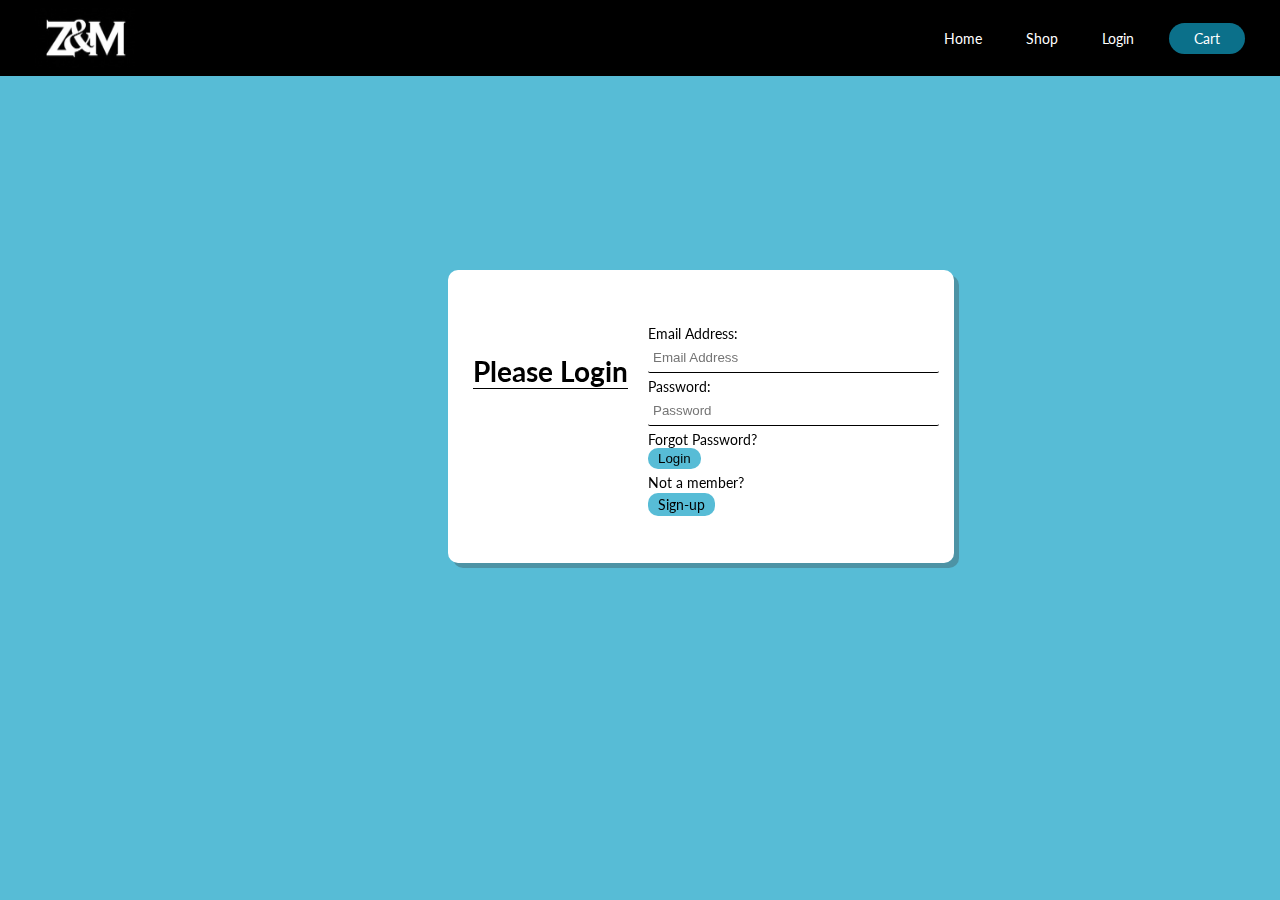
==== login.html @ fb1c5b1c "added home and login page" ====
<!DOCTYPE html>
<html lang="en">
<head>
    <meta charset="UTF-8">
    <meta name="viewport" content="width=device-width, initial-scale=1.0">
    <link href="styles/login.css" rel="stylesheet">
    <link href="styles/styles.css" rel="stylesheet">
    <link rel="preconnect" href="https://fonts.googleapis.com">
    <link rel="preconnect" href="https://fonts.gstatic.com" crossorigin>
    <link href="https://fonts.googleapis.com/css2?family=Lato&display=swap" rel="stylesheet">
    <title>Login Page</title>
</head>
<body>
    <header>
        <img class="logo" src="images/z&m3.jpg" alt="logo">
        <nav>
            <ul class="nav-links">
                <li><a href="index.html">Home</a></li>
                <li><a href="#">Shop</a></li>
                <li><a href="login.html">Login</a></li>
            </ul>
        </nav>
        <a class="cart" href="cart.html"><button>Cart</button></a>
    </header>
    <main>
        <h1>Please Login</h1>
        <form>
            <div class="form-floating">
                <label for="floatingInput">Email Address:</label>
                <input type="email" class="form-control" id="floatingInput" placeholder="Email Address" >
                
            </div>
        
            <div class="form-floating">
                <label for="floatingPassword">Password:</label>
                <input type="password" class="form-control" id="floatingPassword" placeholder="Password">
                
            </div>

            <div  class="pass">Forgot Password?</div>
            <input class="login" type="submit" value="Login">
            <div >
                Not a member? 
            </div>
            <div >
                <a class="signup-link" href="#">Sign-up</a>
            </div>
        </form>
    </main>
</body>
</html>

<!-- <h1>Please Sign-in</h1>
        <form>
            <div class="form-floating">
                <label for="floatingInput"></label>
                <input type="email" class="form-control" id="floatingInput" placeholder="Email Address" >
            </div>
        
            <div class="form-floating">
                <label for="floatingPassword"></label>
                <input type="password" class="form-control" id="floatingPassword" placeholder="Password">
            </div>
            
            <button class="submit-button" type="submit">Sign in</button>
        </form> -->
---- styles/login.css ----
body {
    margin: 0;
    padding: 0;
    font-family:'Lato', sans-serif;
    font-size: 14px;
    background: grey;
    overflow: hidden;
}

main {
    position: fixed;
    align-items: center;
    display: block;
    padding: 6em;
    top: 30%;
    left: 35%;
    padding: 50px;
    background:white;
    border-radius: 10px;
    box-shadow: 5px 5px rgba(57, 54, 54, 0.3);
}

main h1 {
    text-align: center;
    border-bottom: 1px solid black;
    text-shadow: none;
}

form div {
    padding-top: 5px;
}

.form-control {
    width: 100%;
    padding: 0 5px;
    height: 30px;
    border: none;
    border-radius: 2px;
    border-bottom: 1px solid black;
}

.form-control label {
    position: absolute;
    bottom: 20%;
    
}

.login {
    align-items: center;
    padding: 3px 10px;
    border: 1px black;
    border-radius: 10px;
    background-color: rgba(15, 160, 197, 0.7);
    border-bottom: 5px;
}


.signup-link {
    color: black;
    align-items: center;
    padding: 3px 10px;
    border-radius: 10px;
    background-color: rgba(15, 160, 197, 0.7);
    border-bottom: 3px;
}
---- styles/styles.css ----
body {
    box-sizing: border-box;
    margin: 0;
    padding: 0;
    background: rgba(15, 160, 197, 0.7);
}

li, a, button {
    font-family:'Lato', sans-serif;
    font-size: 14px;
    color: white;
    text-decoration: none;
}

header {
    display: flex;
    justify-content: flex-end;
    align-items: center;
    padding: 8px 35px;
    background-color: black;
}

.logo {
    width: 100px;
    height: 60px;
    margin-right: auto;
}

.nav-links {
    list-style: none;
}

.nav-links li {
    display: inline-block;
    padding: 0px 20px;
}

.nav-links li a {
    transition: all 0.3s ease 0s;
}

.nav-links li a:hover {
    cursor: pointer;
    color: #0088a9;
}

button {
    padding: 7px 25px;
    background-color: rgba(15, 160, 197, 0.7);
    border: none;
    border-radius: 50px;
    cursor: pointer;
    transition: all 0.3s ease 0s;
}

.cart {
    padding-left: 15px;
}


button:hover {
    background-color: rgba(15, 160, 197, 0.7);
}

main {
    max-width: 1300px;
    margin: auto;
    padding-left: 25px;
    padding-right: 25px;
    font-family:'Lato', sans-serif;
    display: flex;
    align-items: center;
}

#design {
    font-family: 'Lumanosimo', cursive;
    font-size: 50px;
}

p {
    padding: 0 10px;
}

h1 {
    margin-top: -100px;
    text-align: right;
    margin-right: 20px;
    margin-bottom: -10px;
    text-shadow: 3px 3px rgba(48, 40, 40, 0.5)
}

h2 {
    font-size: 30px;
    margin-bottom: -10px;
}

#models {
  border-left: 10px;
  box-shadow: 5px 5px rgba(48, 40, 40, 0.5);
}
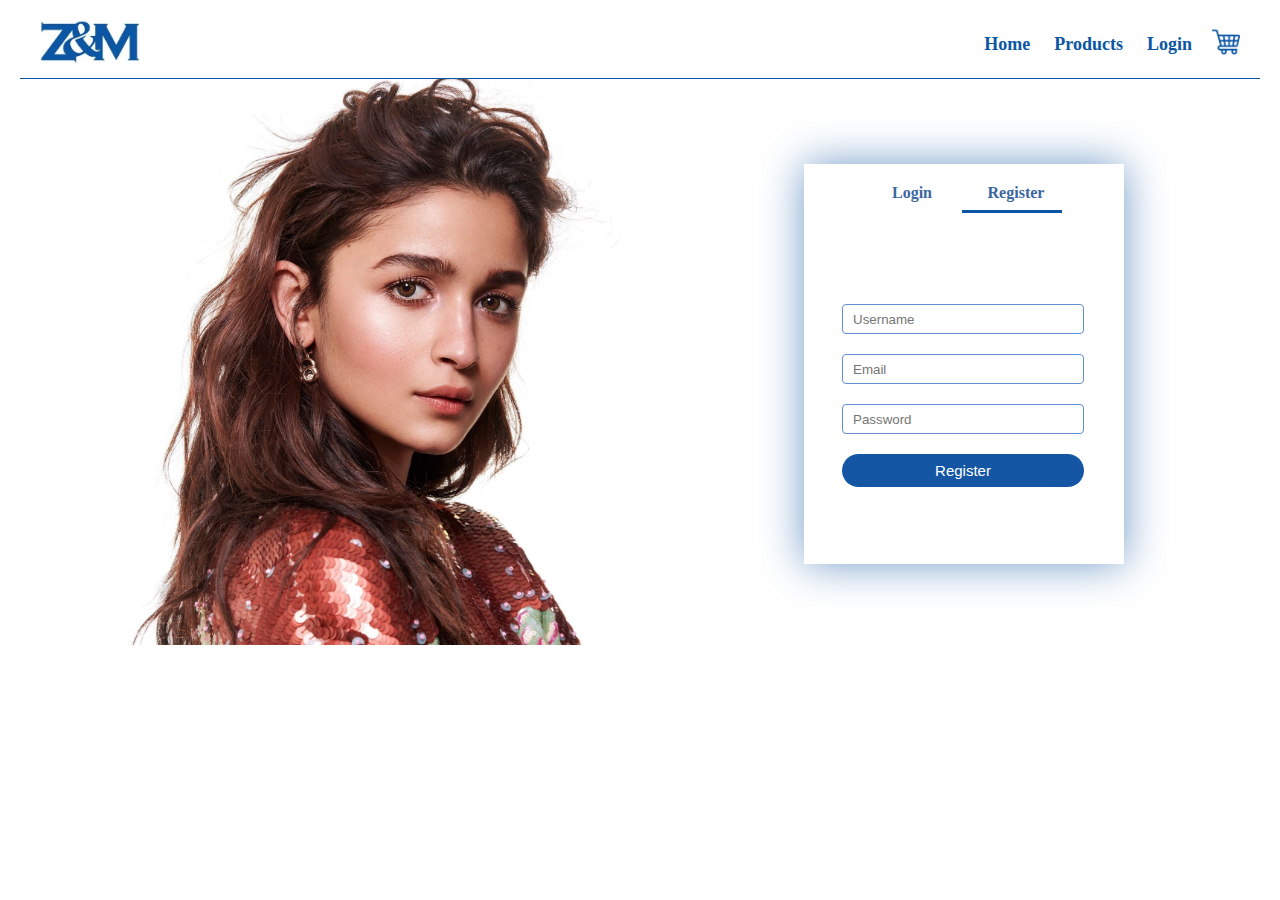
==== commit 0ede5de6: "updated styles and pages" ====
--- a/login.html
+++ b/login.html
@@ -3,64 +3,86 @@
 <head>
     <meta charset="UTF-8">
     <meta name="viewport" content="width=device-width, initial-scale=1.0">
-    <link href="styles/login.css" rel="stylesheet">
-    <link href="styles/styles.css" rel="stylesheet">
     <link rel="preconnect" href="https://fonts.googleapis.com">
     <link rel="preconnect" href="https://fonts.gstatic.com" crossorigin>
-    <link href="https://fonts.googleapis.com/css2?family=Lato&display=swap" rel="stylesheet">
-    <title>Login Page</title>
+    <link href="https://fonts.googleapis.com/css2?family=Merriweather:ital@1&display=swap" rel="stylesheet">
+    <title>Login - Z&M | The Online Shopping Store</title>
+    <link href="styles/styles.css" rel="stylesheet">
+    <link rel="script" href="index.js">
 </head>
 <body>
-    <header>
-        <img class="logo" src="images/z&m3.jpg" alt="logo">
-        <nav>
-            <ul class="nav-links">
-                <li><a href="index.html">Home</a></li>
-                <li><a href="#">Shop</a></li>
-                <li><a href="login.html">Login</a></li>
-            </ul>
-        </nav>
-        <a class="cart" href="cart.html"><button>Cart</button></a>
-    </header>
-    <main>
-        <h1>Please Login</h1>
-        <form>
-            <div class="form-floating">
-                <label for="floatingInput">Email Address:</label>
-                <input type="email" class="form-control" id="floatingInput" placeholder="Email Address" >
+    <div class="container">
+        <div class="navbar">
+            <div class="logo">
+                <a href="index.html"><img src="images/logo.jpg" alt="logo" width="100px"></a>
+            </div>
+            <nav>
+                <ul>
+                    <li><a href="index.html">Home</a></li>
+                    <li><a href="products.html">Products</a></li>
+                    <!-- <li><a href="#">Contact</a></li> -->
+                    <li><a href="login.html">Login</a></li>
+                </ul>
+            </nav>
+            <a href="cart.html"><img src="images/shopping-cart.png" alt="cart-icon" width="28px"></a>
+        </div>
+    </div>
+
+    <div class="login-page">
+        <div class="container">
+            <div class="row">
+                <div class="col-2-1">
+                    <img src="images/alia - Copy.jpg">
+                </div>
                 
+                <div class="col-2-2">
+                    <div class="form-container">
+                        <div class="form-btn">
+                            <span onclick="login()">Login</span>
+                            <span onclick="register()">Register</span>
+                            <hr id="indicator">
+                        </div>
+
+                        <form id="loginForm">
+                            <input type="text" placeholder="Username">
+                            <input type="text" placeholder="Password">
+                            <button type="submit" class="btn">Login</button>
+                            <a href="">Forgot password</a>
+                        </form>
+                        <form id="regForm">
+                            <input type="text" placeholder="Username">
+                            <input type="email" placeholder="Email">
+                            <input type="text" placeholder="Password">
+                            <button type="submit" class="btn">Register</button>
+                        </form>
+                    </div>
+                </div>
             </div>
+        </div>
+    </div>
         
-            <div class="form-floating">
-                <label for="floatingPassword">Password:</label>
-                <input type="password" class="form-control" id="floatingPassword" placeholder="Password">
-                
-            </div>
 
-            <div  class="pass">Forgot Password?</div>
-            <input class="login" type="submit" value="Login">
-            <div >
-                Not a member? 
-            </div>
-            <div >
-                <a class="signup-link" href="#">Sign-up</a>
-            </div>
-        </form>
-    </main>
+    <!-- Toggle for Login-Register form -->
+    <script>
+        var loginForm = document.getElementById("loginForm");
+        var regForm = document.getElementById("regForm");
+        var indicator = document.getElementById("indicator");
+
+        function register() {
+            regForm.style.transform = "translateX(0px)";
+            loginForm.style.transform = "translateX(0px)";
+            indicator.style.transform = "translateX(100px)";
+        }
+
+        function login() {
+            regForm.style.transform = "translateX(300px)";
+            loginForm.style.transform = "translateX(300px)";
+            indicator.style.transform = "translateX(0px)";
+        }
+
+    </script>
+
 </body>
 </html>
 
-<!-- <h1>Please Sign-in</h1>
-        <form>
-            <div class="form-floating">
-                <label for="floatingInput"></label>
-                <input type="email" class="form-control" id="floatingInput" placeholder="Email Address" >
-            </div>
-        
-            <div class="form-floating">
-                <label for="floatingPassword"></label>
-                <input type="password" class="form-control" id="floatingPassword" placeholder="Password">
-            </div>
-            
-            <button class="submit-button" type="submit">Sign in</button>
-        </form> -->+
--- a/styles/styles.css
+++ b/styles/styles.css
@@ -1,100 +1,510 @@
-body {
-    box-sizing: border-box;
+* {
     margin: 0;
     padding: 0;
-    background: rgba(15, 160, 197, 0.7);
-}
-
-li, a, button {
-    font-family:'Lato', sans-serif;
+    box-sizing: border-box;
+}
+
+.navbar {
+    display: flex;
+    align-items: center;
+    padding: 20px;
+    padding-bottom: 10px;
+    /* width: 100%; */
+    /* position: fixed; */
+    border-bottom: 1.5px solid rgb(11,86,164);
+}
+
+nav {
+    flex: 1;
+    text-align: right;
+}
+
+nav ul{
+    display: inline-block;
+    list-style-type: none;
+}
+
+nav ul li {
+    display: inline;
+    font-weight: bold;
+    font-size: large;
+    margin-right: 20px;
+}
+
+a {
+    text-decoration: none;
+    color: rgb(11,86,164);
+}
+
+p {
+    color:rgb(11,86,164);
+}
+
+.container {
+    max-width: 1300px;
+    margin: auto;
+    padding-left: 20px;
+    padding-right: 20px;
+}
+
+.row {
+    display: flex;
+    align-items: center;
+    flex-wrap: wrap;
+    justify-content: space-around;
+    /* border-bottom: 1.5px solid rgb(11,86,164); */
+}
+
+.col {
+    flex-basis: 50%;
+    min-width: 300px;
+}
+
+.col img{
+    max-width: 100%;
+    align-items: center;
+    /* margin-top: 5px; */
+    /* padding: 50px 0; */
+}
+
+.col h1{
+    font-size: 45px;
+    color: rgb(20,86,164);
+    font-family: 'Merriweather', serif;
+}
+
+.col p{
+    font-size: 25px;
+    color: rgb(20,86,164);
+    padding-top: 8px;
+}
+
+.btn {
+    display: inline-block;
+    background: rgb(20,86,164);
+    color: white;
+    font-size: 22px;
+    padding: 8px 30px;
+    margin: 10px 0;
+    border-radius: 30px;
+}
+
+.col-3 {
+    flex-basis: 30%;
+    min-width: 250px;
+    margin-bottom: 30px;
+}
+
+.col-3 img {
+    width: 100%;
+}
+
+.categories {
+    padding-top: 10px;
+    /* background-color: rgba(56, 141, 232, 0.281); */
+}
+
+.small-container {
+    max-width: 1080px;
+    margin: auto;
+    /* padding-top: 5px; */
+    padding-left: 25px;
+    padding-right: 25px;
+}
+
+.small-container h1 {
+    font-size: 45px;
+    color: rgb(20,86,164);
+    font-family: 'Merriweather', serif;
+    text-align: center;
+    padding: 25px;
+}
+
+.footer {
+    background: black;
+    color: rgb(151, 144, 144);
     font-size: 14px;
-    color: white;
-    text-decoration: none;
-}
-
-header {
+    margin-top: 30px;
+    padding: 20px 0 5px;
+}
+
+.footer p {
+    color: rgb(151, 144, 144);
+}
+
+.footer h3 {
+    color: white;
+    margin-bottom: 10px;
+}
+
+.footer-col-1, .footer-col-2, .footer-col-3, .footer-col-4 {
+    min-width: 250px;
+    text-align: center;
+}
+
+.footer-col-1 {
+    flex-basis: 30%;
+    text-align: left;
+    padding: 40px;
+}
+
+.footer-col-2 {
+    flex: 1;
+}
+
+.footer-col-2 img {
+    width: 180px;
+    margin-bottom: 20px;
+}
+
+.footer-col-3, .footer-col-4 {
+    flex-basis: 12%;
+}
+
+ul {
+    list-style-type: none;
+}
+
+.app-logo {
+    margin-top: 20px;
+}
+
+.app-logo img {
+    width: 140px;
+}
+
+.footer hr {
+    border: none;
+    background: #b5b5b5;
+    height: 1px;
+    margin: 20px;
+}
+
+.copyright {
+    text-align: center;
+    margin-bottom: 20px;
+}
+
+
+/* Product listing page */
+
+#heading {
+    font-size: 40px;
+    margin-top: 35px;
+}
+
+.col-4 {
+    flex-basis: 25%;
+    padding: 10px;
+    min-width: 200px;
+    margin-bottom: 10px;
+    text-align: center;
+}
+
+.col-4 img {
+    width: 100%;
+}
+
+.col-4 p {
+    color: black;
+}
+
+.col-4 a {
+    color: black;
+}
+
+.small-container h2 {
+    font-size: 35px;
+    color: rgb(20,86,164);
+    font-family: 'Merriweather', serif;
+    text-align: center;
+    padding: 10px 0;
+}
+
+.page-btn {
+    margin: 20px auto;
+    text-align: center;
+}
+
+.page-btn span {
+    display: inline-block;
+    border: 1px solid rgb(20,86,164);
+    border-radius: 2px;
+    /* margin-left: 5px; */
+    width: 40px;
+    height: 40px;
+    line-height: 40px;
+    font-size: 22px;
+    cursor: pointer;
+    color: rgb(20,86,164)
+}
+
+.page-btn span:hover {
+    background: rgb(20,86,164);
+    color: white;
+}
+
+
+/* Product Details Page */
+
+.single-product {
+    margin-top: 50px;
+    margin-bottom: 50px;
+}
+
+.single-product .col-2 {
+    padding: 0px 20px;
+    flex-basis: 50%;
+}
+
+.row {
+    display: flex;
+}
+
+#roww {
+    align-items: normal;
+
+}
+
+#detail h2 {
+    margin-top: 40px;
+    color:black;
+    text-align: left;
+    font-family: serif;
+    padding: 0;
+    font-size: 40px;
+}
+
+h4 {
+    font-size: 20px;
+    padding-left: 15px;
+    padding-bottom: 5px;
+    font-weight: normal;
+}
+
+h3 {
+    margin-top: 20px;
+    font-size: 30px;
+}
+
+#detail p {
+    color: black;
+    font-size: 20px;
+}
+
+
+/* Cart Page */
+
+.cart-page {
+    margin: 40px auto;
+}
+
+table {
+    width: 100%;
+    border-collapse: collapse;
+}
+
+.cart-info {
+    display: flex;
+    flex-wrap: wrap;
+}
+
+th {
+    text-align: left;
+    padding: 5px;
+    color: white;
+    background: rgb(20,86,164);
+    font-weight: normal;
+}
+
+td {
+    padding: 10px 5px;
+}
+
+td input{
+    width: 40px;
+    height: 30px;
+    padding: 5px;
+}
+
+td a {
+    color: rgb(20,86,164);
+    /* font-size: 12px; */
+}
+
+.cart-info img {
+    width: 150px;
+    height: 200px;
+} 
+
+.remove-btn {
+    display: inline-block;
+    background: rgb(20,86,164);
+    color: white;
+    font-size: 18px;
+    padding: 4px 15px;
+    margin: 5px 0;
+    border-radius: 15px;
+}
+
+.checkOut-btn {
+    display: inline-block;
+    background: rgb(20,86,164);
+    color: white;
+    font-size: 22px;
+    padding: 6px 25px;
+    margin: 5px 550px;
+    border-radius: 25px;
+}
+
+.cart-thingy {
+    padding: 12px;
+}
+
+.cart-thingy p {
+    color: black;
+}
+
+.total-price {
     display: flex;
     justify-content: flex-end;
-    align-items: center;
-    padding: 8px 35px;
-    background-color: black;
-}
-
-.logo {
-    width: 100px;
-    height: 60px;
-    margin-right: auto;
-}
-
-.nav-links {
-    list-style: none;
-}
-
-.nav-links li {
-    display: inline-block;
-    padding: 0px 20px;
-}
-
-.nav-links li a {
-    transition: all 0.3s ease 0s;
-}
-
-.nav-links li a:hover {
-    cursor: pointer;
-    color: #0088a9;
-}
-
-button {
-    padding: 7px 25px;
-    background-color: rgba(15, 160, 197, 0.7);
-    border: none;
-    border-radius: 50px;
-    cursor: pointer;
-    transition: all 0.3s ease 0s;
-}
-
-.cart {
-    padding-left: 15px;
-}
-
-
-button:hover {
-    background-color: rgba(15, 160, 197, 0.7);
-}
-
-main {
-    max-width: 1300px;
-    margin: auto;
-    padding-left: 25px;
-    padding-right: 25px;
-    font-family:'Lato', sans-serif;
+}
+
+.total-price table {
+    border-top: 2px solid rgb(20,86,164);
+    width: 100%;
+    max-width: 350px;
+}
+
+/* .total-price td:first-child {
+    text-align: right;
+} */
+
+
+/* Login Page */
+
+/* .login-page {
+    padding: 50px 0;
+} */
+
+.login-page .row {
     display: flex;
     align-items: center;
-}
-
-#design {
-    font-family: 'Lumanosimo', cursive;
-    font-size: 50px;
-}
-
-p {
+    flex-wrap: wrap;
+    justify-content: space-around;
+}
+
+.login-page .col-2-1 {
+    flex-basis: 60%;
+    min-width: 300px;
+}
+
+.login-page .col-2-2 {
+    flex-basis: 40%;
+}
+
+.login-page img {
+    max-width: 100%;
+ }
+
+.form-container {
+    background: white;
+    width: 320px;
+    height: 400px;
+    position: relative;
+    text-align: center;
+    padding: 20px 0;
+    margin-left: 40px;
+    box-shadow: 0 0 40px 0px rgba(20, 86, 164, 0.6);
+    overflow: hidden;
+}
+
+/* .btn-login {
+    display: inline-block;
+    background: rgb(20,86,164);
+    color: white;
+    font-size: 12px;
+    padding: 3px 10px;
+    margin: 10px 0;
+    border-radius: 10px;
+    width: 10px;
+    height: 6px;
+} */
+
+.form-container span {
+    font-weight: bold;
     padding: 0 10px;
-}
-
-h1 {
-    margin-top: -100px;
-    text-align: right;
-    margin-right: 20px;
-    margin-bottom: -10px;
-    text-shadow: 3px 3px rgba(48, 40, 40, 0.5)
-}
-
-h2 {
-    font-size: 30px;
-    margin-bottom: -10px;
-}
-
-#models {
-  border-left: 10px;
-  box-shadow: 5px 5px rgba(48, 40, 40, 0.5);
+    color: rgb(58, 103, 159);
+    cursor: pointer;
+    width: 100px;
+    display: inline-block;
+}
+
+
+.form-btn {
+    display: inline-block;
+}
+
+.form-container form {
+    max-width: 300px;
+    padding: 0 20px;
+    position: absolute;
+    top: 130px;
+    padding-left: 38px;
+    transition: transform 1s;
+}
+
+form input {
+    width: 100%;
+    height: 30px;
+    margin: 10px 0;
+    padding: 0 10px;
+    border: 1px solid #648ed3;
+    border-radius: 4px;
+}
+
+form .btn {
+    width: 100%;
+    border: none;
+    cursor: pointer;
+    margin: 10px 0;
+    /* padding: 4px 0; */
+    font-size: 15px;
+    border-radius: 18px;
+}
+
+form .btn:focus {
+    outline: none;
+}
+
+#loginForm {
+    left: -300px;
+}
+
+#regForm {
+    left: 0;
+} 
+
+form a {
+    font-size: 14px;
+}
+
+#indicator {
+    width: 100px;
+    height: 3px;
+    border: none;
+    background: rgb(11,86,164);
+    margin-top: 8px;
+    transform: translateX(100px);
+    transition: transform 1s;
+}
+
+.check-out {
+    margin: 100px 0 40px -20px;
+}
+
+.check-out-main {
+    /* display: block; */
+    align-items: center;
+    text-align: center;
 }